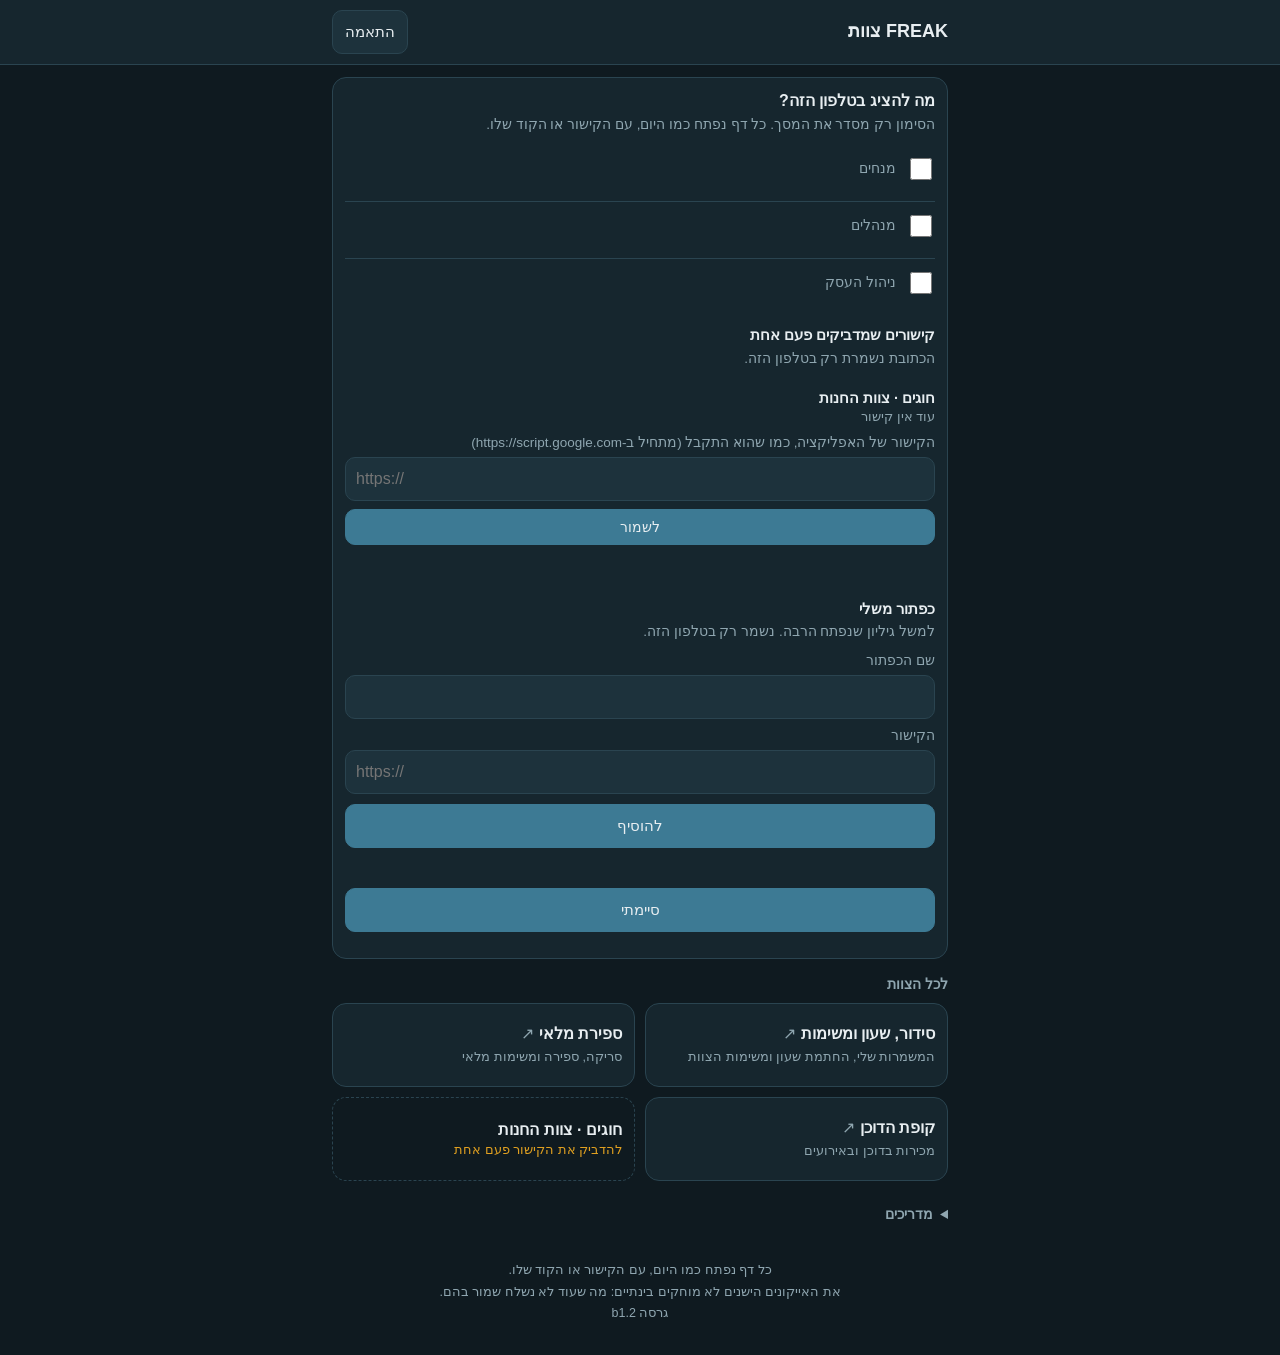
==== index.html @ d2567c64 "FREAK staff app: the buttons page (b1.2, sign-in switched off) The ten files of the page exactly as " ====
<!DOCTYPE html>
<html lang="he" dir="rtl">
<head>
<meta charset="UTF-8">
<meta name="viewport" content="width=device-width, initial-scale=1, viewport-fit=cover">
<!-- The page loads only its own files, plus Google's own sign-in script (it cannot be pinned by a hash; on purpose,
     spec §7 rule 5), and talks only to itself, to Google's sign-in and to the sign-in service on script.google.com.
     No inline script or style. (GitHub Pages sets no headers, so the policy is a meta tag; it cannot say who may frame
     the page.) tests/part_a.test.js holds this exact line as a contract. -->
<meta http-equiv="Content-Security-Policy" content="default-src 'none'; script-src 'self' https://accounts.google.com/gsi/client; style-src 'self' https://accounts.google.com/gsi/style; img-src 'self'; manifest-src 'self'; connect-src 'self' https://accounts.google.com/gsi/ https://script.google.com https://script.googleusercontent.com; frame-src https://accounts.google.com/gsi/; worker-src 'self'; base-uri 'none'; form-action 'none'">
<meta name="theme-color" content="#0f1a20">
<meta name="robots" content="noindex">
<meta name="referrer" content="no-referrer">
<link rel="manifest" href="./manifest.webmanifest">
<link rel="icon" href="./icon-192.png">
<link rel="apple-touch-icon" href="./icon-192.png">
<link rel="stylesheet" href="./app.css">
<title>FREAK צוות</title>
</head>
<body>
<header id="top">
  <div id="topline">
    <span id="title">FREAK צוות</span>
    <span id="hello" class="hide"></span>
    <button id="gear" type="button" aria-label="התאמה" aria-expanded="false" aria-controls="setup">התאמה</button>
  </div>
</header>

<main class="wrap">
  <div id="msg" class="hide" role="status"></div>

  <section id="signin" class="box hide" aria-label="כניסה">
    <h2>כניסה</h2>
    <p class="dim">נכנסים פעם אחת עם חשבון הגוגל, ונשארים מחוברים בטלפון הזה. לא נשמרים אצלנו שם, מייל או טלפון.</p>
    <div id="gbtn"></div>
    <div id="proof" class="hide">
      <label for="proofIn">בפעם הראשונה צריך אישור נוסף: להדביק כאן את הקישור האישי של הסידור, ואז ללחוץ שוב על הכניסה.</label>
      <input id="proofIn" type="url" dir="ltr" autocomplete="off" placeholder="https://">
    </div>
    <div id="signMsg" class="formmsg" role="status"></div>
  </section>

  <section id="setup" class="box hide" aria-label="התאמה">
    <div id="pickBox">
      <h2>מה להציג בטלפון הזה?</h2>
      <p class="dim">הסימון רק מסדר את המסך. כל דף נפתח כמו היום, עם הקישור או הקוד שלו.</p>
      <div id="picks"></div>
    </div>
    <div id="roleBox" class="hide">
      <h2>הכפתורים מוצגים לפי התפקיד</h2>
      <p class="dim">חסר כפתור? לפנות למנהל.</p>
    </div>

    <h3>קישורים שמדביקים פעם אחת</h3>
    <p class="dim">הכתובת נשמרת רק בטלפון הזה.</p>
    <div id="slots"></div>

    <h3>כפתור משלי</h3>
    <p class="dim">למשל גיליון שנפתח הרבה. נשמר רק בטלפון הזה.</p>
    <div id="myList"></div>
    <div class="form">
      <label for="myName">שם הכפתור</label>
      <input id="myName" type="text" maxlength="24" autocomplete="off">
      <label for="myUrl">הקישור</label>
      <input id="myUrl" type="url" dir="ltr" inputmode="url" autocomplete="off" placeholder="https://">
      <button id="myAdd" type="button" class="primary">להוסיף</button>
      <div id="myMsg" class="formmsg" role="status"></div>
    </div>

    <div id="ownerBox" class="hide">
      <h3>שימוש בשבועות האחרונים</h3>
      <p class="dim">כמה לחיצות היו על כל כפתור, לפי תפקיד. בלי שמות. רק מי שמסומן כבעלים רואה את הטבלה הזאת.</p>
      <button id="usageBtn" type="button">להציג</button>
      <div id="usage"></div>
    </div>

    <div id="outBox" class="hide">
      <h3>יציאה</h3>
      <div class="rowbtns">
        <button id="outHere" type="button">מהטלפון הזה</button>
        <button id="outAll" type="button">מכל המכשירים</button>
      </div>
      <div id="outMsg" class="formmsg" role="status"></div>
    </div>

    <button id="setupDone" type="button" class="primary wide">סיימתי</button>
  </section>

  <div id="groups"></div>

  <button id="install" type="button" class="wide hide">להוסיף למסך הבית</button>
  <p id="iosHint" class="dim center hide">באייפון: כפתור השיתוף ואז "הוסף למסך הבית".</p>

  <footer id="foot">
    <p>כל דף נפתח כמו היום, עם הקישור או הקוד שלו.</p>
    <p>את האייקונים הישנים לא מוחקים בינתיים: מה שעוד לא נשלח שמור בהם.</p>
    <p id="build"></p>
  </footer>
</main>

<script src="./config.js"></script>
<script src="./pages.js"></script>
<script src="./logic.js"></script>
<script src="./app.js"></script>
</body>
</html>
---- app.css ----
:root{
  --bg:#0f1a20; --surface:#16262e; --surface2:#1d323c; --line:#2a4450;
  --teal:#3d7a94; --teal-hi:#5aa3c2; --ok:#43a047; --warn:#e0a020; --bad:#e04a3a;
  --ink:#e8eef1; --dim:#8fa6b0;
}
*{box-sizing:border-box; -webkit-tap-highlight-color:transparent}
html,body{margin:0; background:var(--bg); color:var(--ink)}
body{font-family:-apple-system,'Segoe UI',Roboto,'Heebo',Arial,sans-serif; font-size:16px; line-height:1.4;
  padding-bottom:calc(28px + env(safe-area-inset-bottom))}
.hide{display:none !important}
.dim{color:var(--dim); font-size:13.5px; margin:4px 0 10px}
.center{text-align:center}
.wrap{max-width:640px; margin:0 auto; padding:0 12px}

#top{position:sticky; top:0; z-index:5; background:var(--surface); border-bottom:1px solid var(--line);
  padding-top:env(safe-area-inset-top)}
#topline{display:flex; align-items:center; gap:10px; padding:10px 12px; max-width:640px; margin:0 auto}
#title{font-weight:700; font-size:18px; flex:1}

button, .btn{font-family:inherit}
button{font-size:15px; border:1px solid var(--line); border-radius:10px; cursor:pointer; color:var(--ink);
  background:var(--surface2); padding:9px 12px; min-height:44px}
button.primary{background:var(--teal); border-color:var(--teal)}
button.wide{display:block; width:100%; margin:14px 0}
button.small{min-height:36px; padding:5px 10px; font-size:13.5px}
button:focus-visible, a:focus-visible, input:focus-visible, summary:focus-visible{outline:2px solid var(--teal-hi); outline-offset:2px}
input[type=text], input[type=url]{font-family:inherit; font-size:16px; color:var(--ink); background:var(--surface2);
  border:1px solid var(--line); border-radius:10px; padding:10px; width:100%; min-height:44px}
label{display:block; font-size:13.5px; color:var(--dim); margin:8px 0 4px}

#msg{margin:10px 0 0; padding:10px 12px; border-radius:10px; background:#3a2c0e; color:#ffe7b0; font-size:14px}

.group{margin:16px 0 0}
.group > h2, details.group > summary{margin:0 0 8px; font-size:14px; font-weight:700; color:var(--dim)}
details.group > summary{cursor:pointer; padding:8px 0; list-style-position:inside}
.grid{display:grid; grid-template-columns:repeat(2, minmax(0, 1fr)); gap:10px}
.btn{display:flex; flex-direction:column; justify-content:center; gap:3px; min-height:84px; padding:12px;
  background:var(--surface); border:1px solid var(--line); border-radius:14px; color:var(--ink); text-decoration:none;
  text-align:right; width:100%; cursor:pointer}
.btn:active{background:var(--surface2)}
.btn .t{font-size:16px; font-weight:700; overflow-wrap:anywhere}
.btn .s{font-size:12.5px; color:var(--dim); overflow-wrap:anywhere}
.btn.empty{border-style:dashed; background:transparent}
.btn.empty .s{color:var(--warn)}
.btn.out .t::after{content:" ↗"; color:var(--dim); font-weight:400}
.grid.list{grid-template-columns:1fr}
.grid.list .btn{min-height:48px; padding:10px 12px}

.box{background:var(--surface); border:1px solid var(--line); border-radius:14px; margin:12px 0; padding:12px}
.box h2{margin:0; font-size:16px}
.box h3{margin:18px 0 0; font-size:14.5px}
.pick{display:flex; align-items:center; gap:10px; padding:10px 0; border-top:1px solid var(--line); min-height:48px}
.pick:first-child{border-top:none}
.pick input{width:22px; height:22px; flex:none; accent-color:var(--teal-hi)}
.pick span{flex:1}
.slot{padding:10px 0; border-top:1px solid var(--line)}
.slot:first-child{border-top:none}
.slot .name{font-weight:700; font-size:14.5px}
.slot .state{font-size:12.5px; color:var(--dim)}
.slot .state.on{color:var(--ok)}
.rowbtns{display:flex; gap:8px; margin-top:8px}
.rowbtns button{flex:1}
.formmsg{min-height:20px; font-size:13.5px; color:#ffd166; margin-top:6px}
.form{margin-top:6px}
.form .primary{margin-top:10px; width:100%}
.myrow{display:flex; align-items:center; gap:8px; padding:8px 0; border-top:1px solid var(--line)}
.myrow:first-child{border-top:none}
.myrow span{flex:1; overflow-wrap:anywhere}

#foot{color:var(--dim); font-size:12.5px; text-align:center; margin-top:22px}
#foot p{margin:4px 0}

@media (max-width:330px){ .grid{grid-template-columns:1fr} }

#hello{color:var(--dim); font-size:14px}
#gbtn{min-height:44px; margin:8px 0; display:flex; flex-wrap:wrap; gap:8px; align-items:center}
#gbtn select{font-family:inherit; font-size:16px; min-height:44px; border-radius:10px; background:var(--surface2); color:var(--ink); border:1px solid var(--line); padding:0 8px}
table.usage{width:100%; border-collapse:collapse; font-size:13.5px; margin-top:8px}
table.usage th, table.usage td{text-align:right; padding:6px 4px; border-top:1px solid var(--line)}
table.usage th{color:var(--dim); font-weight:400; border-top:none}
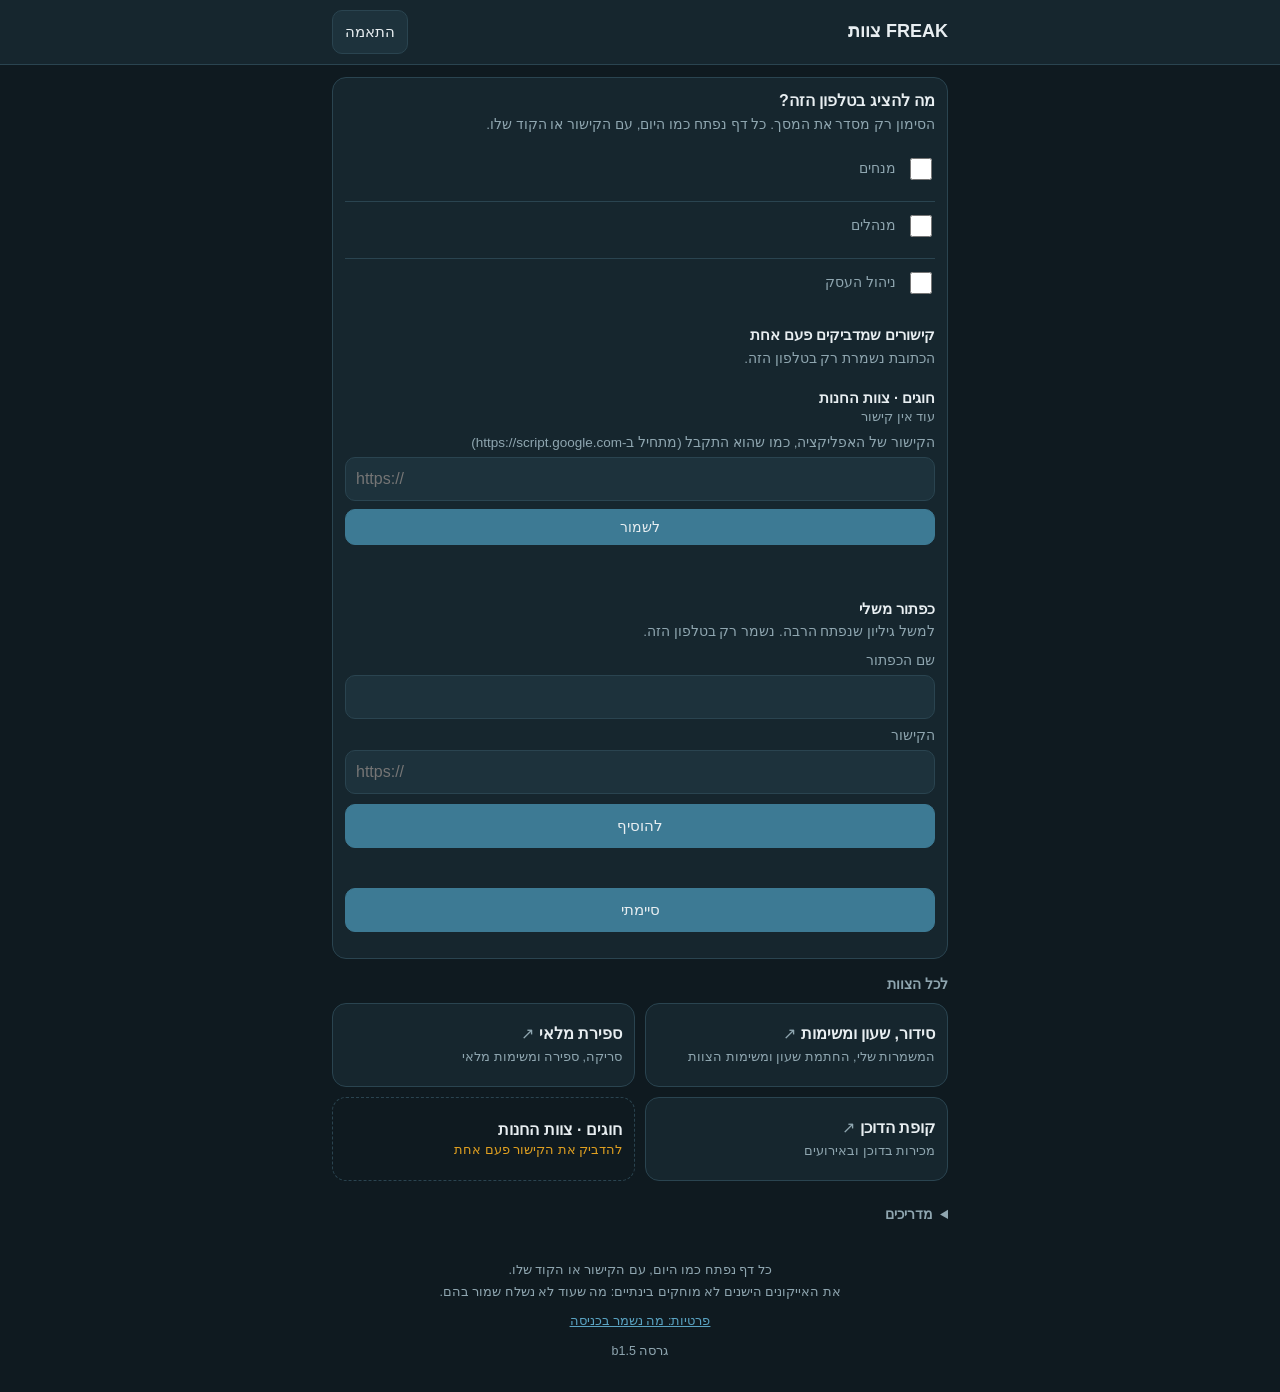
==== commit ac130262: "b1.5: a privacy page (what the sign-in keeps), linked from the foot Co-Authored-By: Claude Fable 5.2" ====
--- a/index.html
+++ b/index.html
@@ -5,9 +5,10 @@
 <meta name="viewport" content="width=device-width, initial-scale=1, viewport-fit=cover">
 <!-- The page loads only its own files, plus Google's own sign-in script (it cannot be pinned by a hash; on purpose,
      spec §7 rule 5), and talks only to itself, to Google's sign-in and to the sign-in service on script.google.com.
-     No inline script or style. (GitHub Pages sets no headers, so the policy is a meta tag; it cannot say who may frame
+     No inline script, and no inline style of our own; inline styles are let through because Google's script styles
+     its button that way (b1.3). (GitHub Pages sets no headers, so the policy is a meta tag; it cannot say who may frame
      the page.) tests/part_a.test.js holds this exact line as a contract. -->
-<meta http-equiv="Content-Security-Policy" content="default-src 'none'; script-src 'self' https://accounts.google.com/gsi/client; style-src 'self' https://accounts.google.com/gsi/style; img-src 'self'; manifest-src 'self'; connect-src 'self' https://accounts.google.com/gsi/ https://script.google.com https://script.googleusercontent.com; frame-src https://accounts.google.com/gsi/; worker-src 'self'; base-uri 'none'; form-action 'none'">
+<meta http-equiv="Content-Security-Policy" content="default-src 'none'; script-src 'self' https://accounts.google.com/gsi/client; style-src 'self' 'unsafe-inline' https://accounts.google.com/gsi/style; img-src 'self'; manifest-src 'self'; connect-src 'self' https://accounts.google.com/gsi/ https://script.google.com https://script.googleusercontent.com; frame-src https://accounts.google.com/gsi/; worker-src 'self'; base-uri 'none'; form-action 'none'">
 <meta name="theme-color" content="#0f1a20">
 <meta name="robots" content="noindex">
 <meta name="referrer" content="no-referrer">
@@ -31,7 +32,7 @@
 
   <section id="signin" class="box hide" aria-label="כניסה">
     <h2>כניסה</h2>
-    <p class="dim">נכנסים פעם אחת עם חשבון הגוגל, ונשארים מחוברים בטלפון הזה. לא נשמרים אצלנו שם, מייל או טלפון.</p>
+    <p class="dim">נכנסים פעם אחת עם חשבון הגוגל, ונשארים מחוברים בטלפון הזה. לא נשמרים אצלנו שם, מייל או טלפון. <a href="./privacy.html">מה כן נשמר?</a></p>
     <div id="gbtn"></div>
     <div id="proof" class="hide">
       <label for="proofIn">בפעם הראשונה צריך אישור נוסף: להדביק כאן את הקישור האישי של הסידור, ואז ללחוץ שוב על הכניסה.</label>
@@ -94,6 +95,7 @@
   <footer id="foot">
     <p>כל דף נפתח כמו היום, עם הקישור או הקוד שלו.</p>
     <p>את האייקונים הישנים לא מוחקים בינתיים: מה שעוד לא נשלח שמור בהם.</p>
+    <p><a href="./privacy.html">פרטיות: מה נשמר בכניסה</a></p>
     <p id="build"></p>
   </footer>
 </main>
--- a/app.css
+++ b/app.css
@@ -69,6 +69,17 @@
 
 #foot{color:var(--dim); font-size:12.5px; text-align:center; margin-top:22px}
 #foot p{margin:4px 0}
+a{color:var(--teal-hi)}
+#foot a{display:inline-block; padding:8px 6px}
+
+/* the privacy page (b1.4): plain text, the same colours */
+.doc{line-height:1.6; overflow-wrap:anywhere}
+.doc h1{font-size:20px; margin:18px 0 8px}
+.doc h2{font-size:16px; margin:20px 0 4px}
+.doc p{margin:6px 0}
+.doc ul{margin:6px 0; padding-inline-start:22px}
+.doc li{margin:3px 0}
+.back{display:inline-block; padding:10px 6px; font-size:14px; white-space:nowrap}
 
 @media (max-width:330px){ .grid{grid-template-columns:1fr} }
 
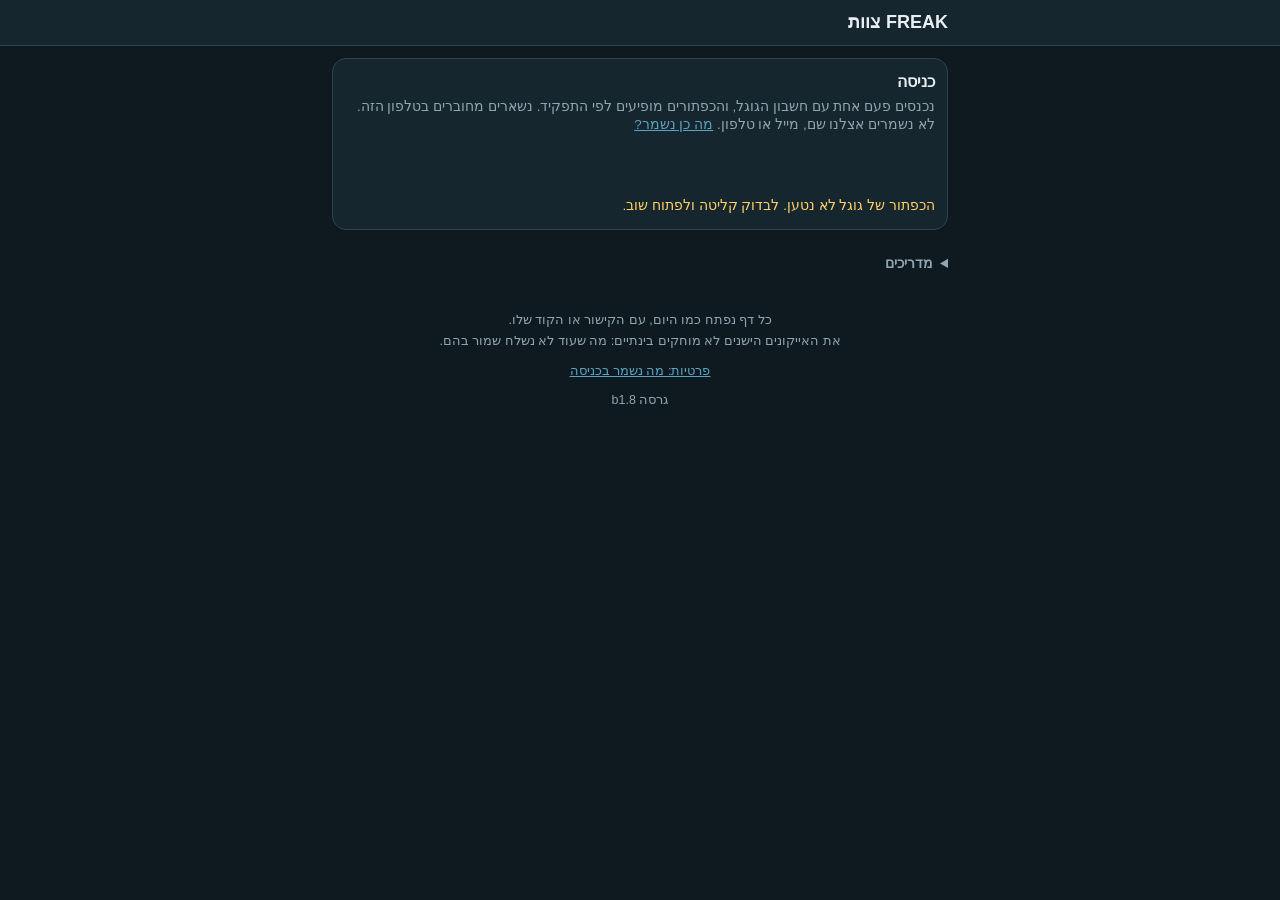
==== commit 4bef1682: "FREAK staff app: sign-in switched on on the main page (b1.8) Co-Authored-By: Claude Fable 5.2 <norep" ====
--- a/index.html
+++ b/index.html
@@ -29,10 +29,11 @@
 
 <main class="wrap">
   <div id="msg" class="hide" role="status"></div>
+  <div id="testnote" class="hide" role="note">זה עותק בדיקה, לא האפליקציה של הצוות. רשימת העובדים כאן מומצאת, ולכן רק מי שבודק אותו יכול להיכנס. האפליקציה האמיתית נמצאת בקישור אחר.</div>
 
   <section id="signin" class="box hide" aria-label="כניסה">
     <h2>כניסה</h2>
-    <p class="dim">נכנסים פעם אחת עם חשבון הגוגל, ונשארים מחוברים בטלפון הזה. לא נשמרים אצלנו שם, מייל או טלפון. <a href="./privacy.html">מה כן נשמר?</a></p>
+    <p class="dim">נכנסים פעם אחת עם חשבון הגוגל, והכפתורים מופיעים לפי התפקיד. נשארים מחוברים בטלפון הזה. לא נשמרים אצלנו שם, מייל או טלפון. <a href="./privacy.html">מה כן נשמר?</a></p>
     <div id="gbtn"></div>
     <div id="proof" class="hide">
       <label for="proofIn">בפעם הראשונה צריך אישור נוסף: להדביק כאן את הקישור האישי של הסידור, ואז ללחוץ שוב על הכניסה.</label>
--- a/app.css
+++ b/app.css
@@ -28,7 +28,8 @@
   border:1px solid var(--line); border-radius:10px; padding:10px; width:100%; min-height:44px}
 label{display:block; font-size:13.5px; color:var(--dim); margin:8px 0 4px}
 
-#msg{margin:10px 0 0; padding:10px 12px; border-radius:10px; background:#3a2c0e; color:#ffe7b0; font-size:14px}
+#msg, #testnote{margin:10px 0 0; padding:10px 12px; border-radius:10px; background:#3a2c0e; color:#ffe7b0; font-size:14px}
+#testnote{border:1px dashed var(--warn); font-weight:700}
 
 .group{margin:16px 0 0}
 .group > h2, details.group > summary{margin:0 0 8px; font-size:14px; font-weight:700; color:var(--dim)}
